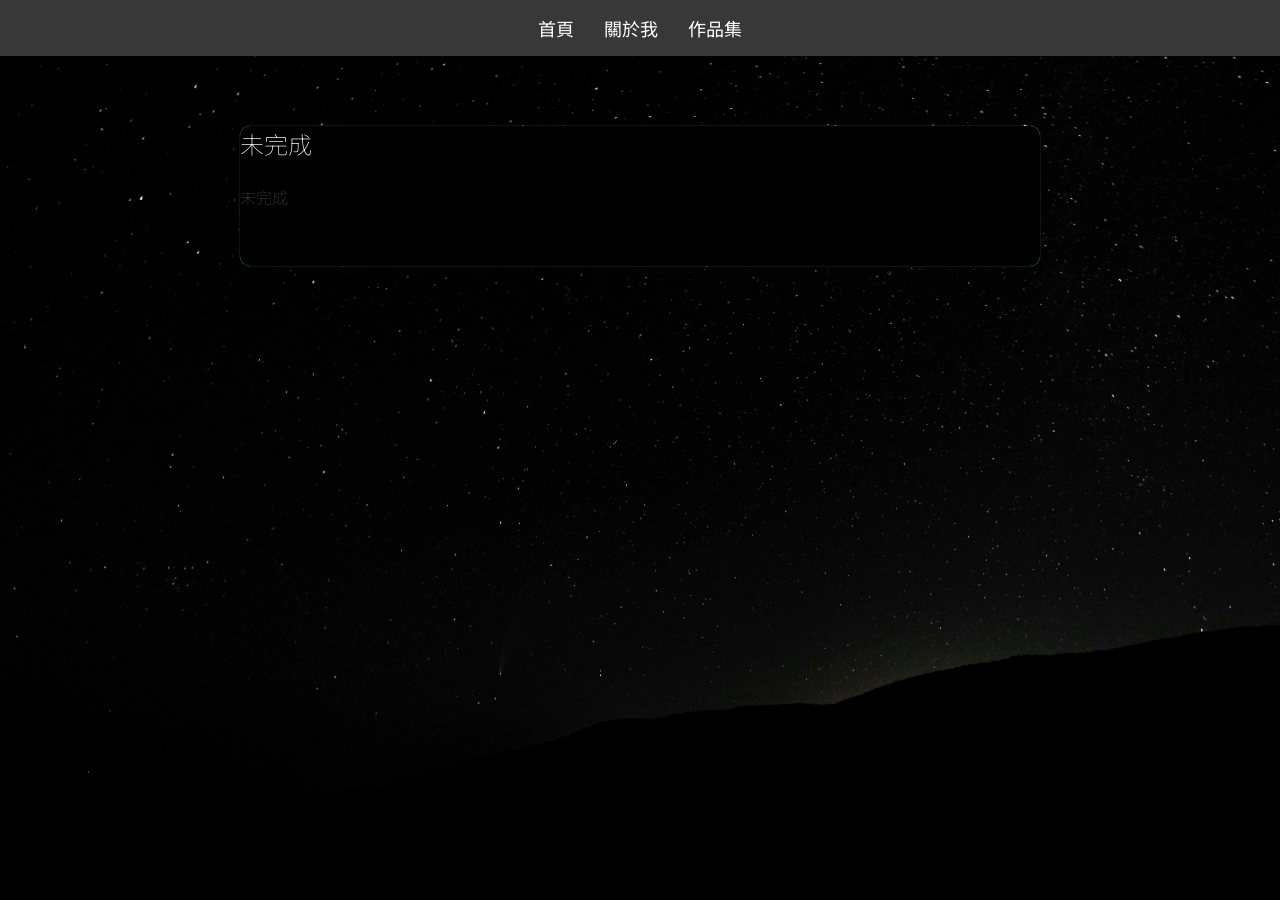
==== Algorithms.html @ 1b935d83 "個人網站" ====
<!DOCTYPE html>
<html lang="zh-Hant-TW">
<head>
    <meta charset="UTF-8">
    <meta name="viewport" content="width=device-width, initial-scale=1.0">
    <title>我的個人網頁</title>
    <link rel="icon" href="img\me.jpg" type="image/png">
    <link href="https://fonts.googleapis.com/css2?family=Noto+Sans+TC&display=swap" rel="stylesheet">
    <link rel="stylesheet" href="styles.css">

</head>
<body>
    <nav class="navbar">
        <ul>
            <li><a href="index.html#home">首頁</a></li>
            <li><a href="index.html#about">關於我</a></li>
            <li><a href="index.html#portfolio">作品集</a></li>
        </ul>
    </nav>
    <br>
    <br>
    <br>
    <br>
    <section class="cards-section">
        <a class="large-card" href="Personal_webpage_1.html" >
            <h2 class="h2-text">未完成</h2>
            <br>
            <p class="p-text">未完成</p>
        </a>
    </section>
    <script src="script.js"></script>
</body>
</html>
---- styles.css ----
* {
    margin: 0;
    padding: 0;
    box-sizing: border-box;
}

body, html {
    height: 100%;
    font-family: 'Noto Sans TC', sans-serif;
    background: url('./img/pexels-francesco-ungaro-6020336.jpg') no-repeat center center/cover; /* 设置全局背景 */
    background-attachment: fixed; /* 背景固定 */
    scroll-behavior: smooth;
}

/* 导航栏样式 */
.navbar {
    width: 100%;
    background-color: rgba(56, 56, 57, 1); /* 完全不透明 */
    position: fixed;
    top: 0;
    z-index: 1000;
}

.navbar ul {
    display: flex;
    justify-content: center;
    list-style-type: none;
    padding: 15px 0;
}

.navbar ul li {
    margin: 0 15px;
    
}

.navbar ul li a {
    color: white;
    text-decoration: none;
    font-size: 18px;
    transition: color 0.3s;
}

.navbar ul li a:hover {
    color: #ffdd57; /* 悬停颜色 */
}

/* 主要内容样式 */
.hero-section {
    height: 100vh;
    display: flex;
    justify-content: center;
    align-items: center;
    flex-direction: column;
    text-align: center;
    color: white;
}

/* 标题和段落 */
.hero-section h1 {
    font-size: 50px;
    margin-bottom: 20px;
}

.hero-section p {
    font-size: 24px;
}

/* 大卡片样式 */

.large-card {
    width: 800px;
    height: 140px;
    background-color: rgba(0, 0, 0, 1); /* 正確的透明背景設定 */
    border-radius: 10px;
    box-shadow: 0 0px 1px rgba(39, 234, 237, 1);
    opacity: 0;
    transform: translateY(50px);
    transition: opacity 0.5s ease-out, transform 0.5s ease-out;
    text-decoration: none;
}
.large-card:hover{
    box-shadow: 0 0px 10px rgba(39, 234, 237, 1);
}

.large-card.show {
    opacity: 1;
    transform: translateY(0);
}

/* 卡片区样式 */
.cards-section {
    display: flex;
    justify-content: center; /* 水平居中 */
    align-items: center; /* 垂直居中 */
    gap: 20px; /* 卡片之間的間距 */
    background-color: rgba(255, 255, 255, 0); /* 透明背景，显示全局背景 */
    margin-top: 30px; /* 添加上邊距，確保與導航欄有空間 */
}


.card {
    width: 200px;
    height: 100px;
    background-color: rgb(0, 0, 0, 0); /* 可以设置一个稍微透明的白色背景 */
    border-radius: 10px;
    box-shadow: 0 0px 1px rgba(39, 234, 237, 1);
    opacity: 0;
    transform: translateY(50px);
    transition: opacity 0.5s ease-out, transform 0.5s ease-out;
}

/* 卡片显示时的效果 */
.card.show {
    opacity: 1;
    transform: translateY(0);
}
/* 使用Flexbox进行完全居中 */
.flex-center {
    display: flex;
    justify-content: center; /* 水平居中 */
    align-items: center; /* 垂直居中 */
    align-items: center;
    font-family: "Chocolate Classical Sans", sans-serif;
    font-weight: 10;
    font-style: normal;
    font-size: 30px; /* 字體大小 */
}
.text-color {
    text-decoration: none;
    color: rgb(255, 255, 255);
}
.text-color:hover{
    color:rgba(242, 242, 242, 0.679);
}
.card:hover{
    box-shadow: 0 0px 10px rgba(39, 234, 237, 1);
}
.h1-text{
    font-size: 50px;
    margin-bottom: 20px;
    font-family: "Noto Sans TC", sans-serif;
    color:rgb(255, 255, 255);
}
.h2-text{
    color:rgb(255, 255, 255);
    font-family: "Noto Sans TC", sans-serif;
    font-weight: 10;
}
.p-text{
    color:rgba(245, 245, 245, 0.275);
    font-family: "Noto Sans TC", sans-serif;
    font-weight: 1;
}
/* 卡片區的佈局 */
.article-section {
    display: flex;
    flex-wrap: wrap; /* 卡片自動換行 */
    justify-content: center; /* 水平居中 */
    gap: 20px; /* 卡片之間的間距 */
    padding: 20px;
}

/* 卡片樣式 */
.article {
    max-width: 1000px; /* 最大寬度 */
    height: 1000px;
    background-color: rgba(0, 0, 0, 0);
    border-radius: 10px;
    box-shadow: 0 0px 10px rgba(39, 234, 237, 1);
    padding: 20px;
    flex-grow: 1; /* 使卡片在內容少的情況下自適應寬度 */
    transition: transform 0.3s ease, box-shadow 0.3s ease;
    margin-top: 50px;
}
/* 標題樣式 */
.article h1 {
    font-size: 50px;
    margin-bottom: 10px;
    color: aqua;
}
.article h2 {
    font-size: 30px;
    margin-bottom: 10px;
    color: aqua;
}

/* 段落樣式 */
.article p {
    font-size: 20px;
    line-height: 1.5;
    color: aliceblue;
}
.transparent-cards{
    height: 400px;
}
/* 預設情況下，這段文字是隱藏的 */
.mobile-only {
    display: none;
}

/* 當螢幕寬度小於 768px (常見的手機尺寸) 時顯示該文字 */
@media (max-width: 768px) {
    .mobile-only {
        display: block;
    }
}
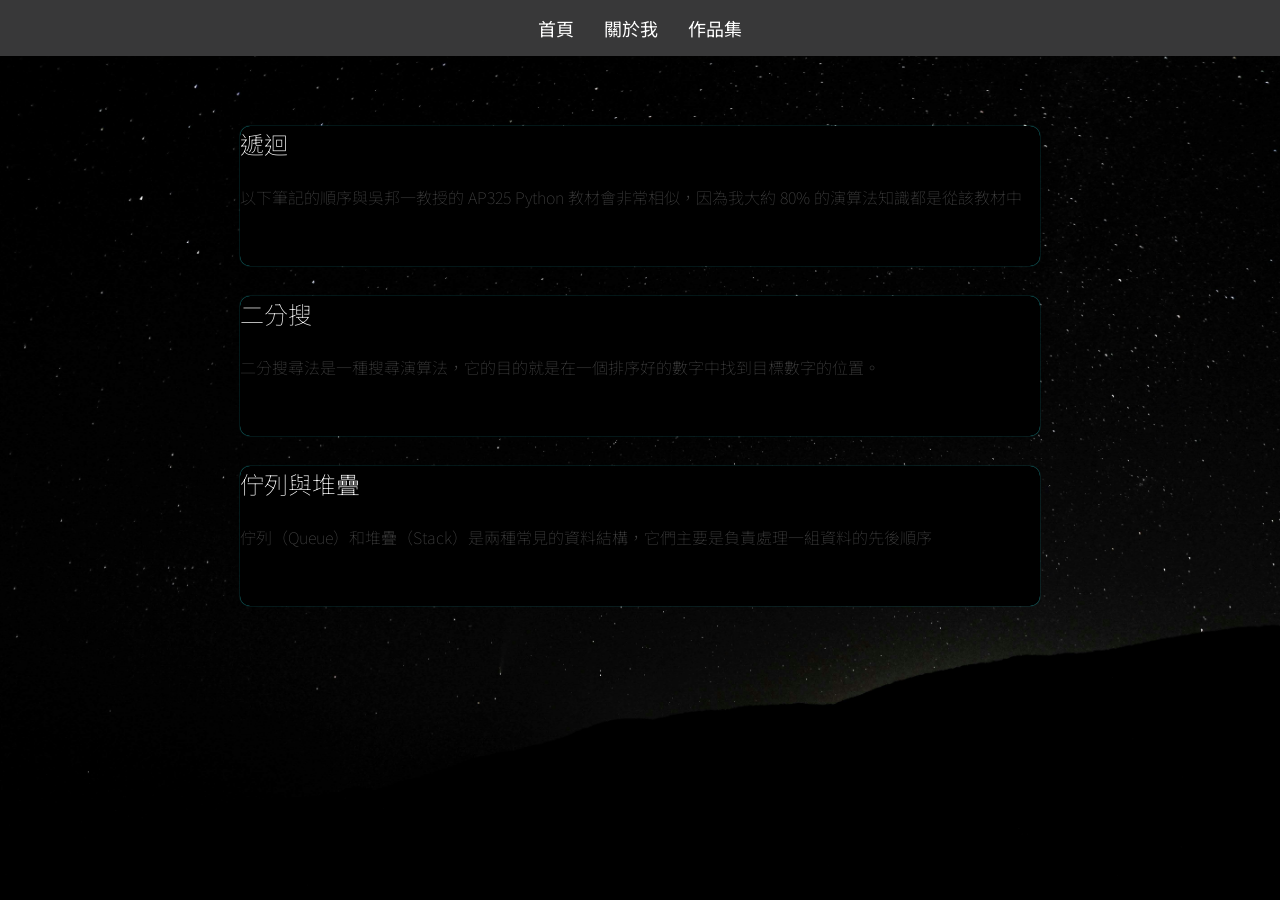
==== commit 95497f70: "新增演算法" ====
--- a/Algorithms.html
+++ b/Algorithms.html
@@ -22,10 +22,24 @@
     <br>
     <br>
     <section class="cards-section">
-        <a class="large-card" href="Personal_webpage_1.html" >
-            <h2 class="h2-text">未完成</h2>
+        <a class="large-card" href="recursion.html" >
+            <h2 class="h2-text">遞迴</h2>
             <br>
-            <p class="p-text">未完成</p>
+            <p class="p-text">以下筆記的順序與吳邦一教授的 AP325 Python 教材會非常相似，因為我大約 80% 的演算法知識都是從該教材中</p>
+        </a>
+    </section>
+    <section class="cards-section">
+        <a class="large-card" href="Binary_Search.html" >
+            <h2 class="h2-text">二分搜</h2>
+            <br>
+            <p class="p-text">二分搜尋法是一種搜尋演算法，它的目的就是在一個排序好的數字中找到目標數字的位置。</p>
+        </a>
+    </section>
+    <section class="cards-section">
+        <a class="large-card" href="QueueStack.html" >
+            <h2 class="h2-text">佇列與堆疊</h2>
+            <br>
+            <p class="p-text">佇列（Queue）和堆疊（Stack）是兩種常見的資料結構，它們主要是負責處理一組資料的先後順序</p>
         </a>
     </section>
     <script src="script.js"></script>
--- a/styles.css
+++ b/styles.css
@@ -179,7 +179,18 @@
     color: aqua;
 }
 .article h2 {
+    font-size: 40px;
+    margin-bottom: 10px;
+    color: aqua;
+}
+
+.article h3 {
     font-size: 30px;
+    margin-bottom: 10px;
+    color: aqua;
+}
+.article h4 {
+    font-size: 20px;
     margin-bottom: 10px;
     color: aqua;
 }
@@ -191,7 +202,7 @@
     color: aliceblue;
 }
 .transparent-cards{
-    height: 400px;
+    height: 170px;
 }
 /* 預設情況下，這段文字是隱藏的 */
 .mobile-only {
@@ -203,4 +214,18 @@
     .mobile-only {
         display: block;
     }
+}
+/* 代码區樣式 */
+pre, code {
+    background-color: #2d2d2d; 
+    color: #f8f8f2; 
+    font-family: 'Courier New', Courier, monospace; 
+
+}
+pre {
+    margin: 20px 0;
+}
+
+code {
+    line-height: 1.4;
 }
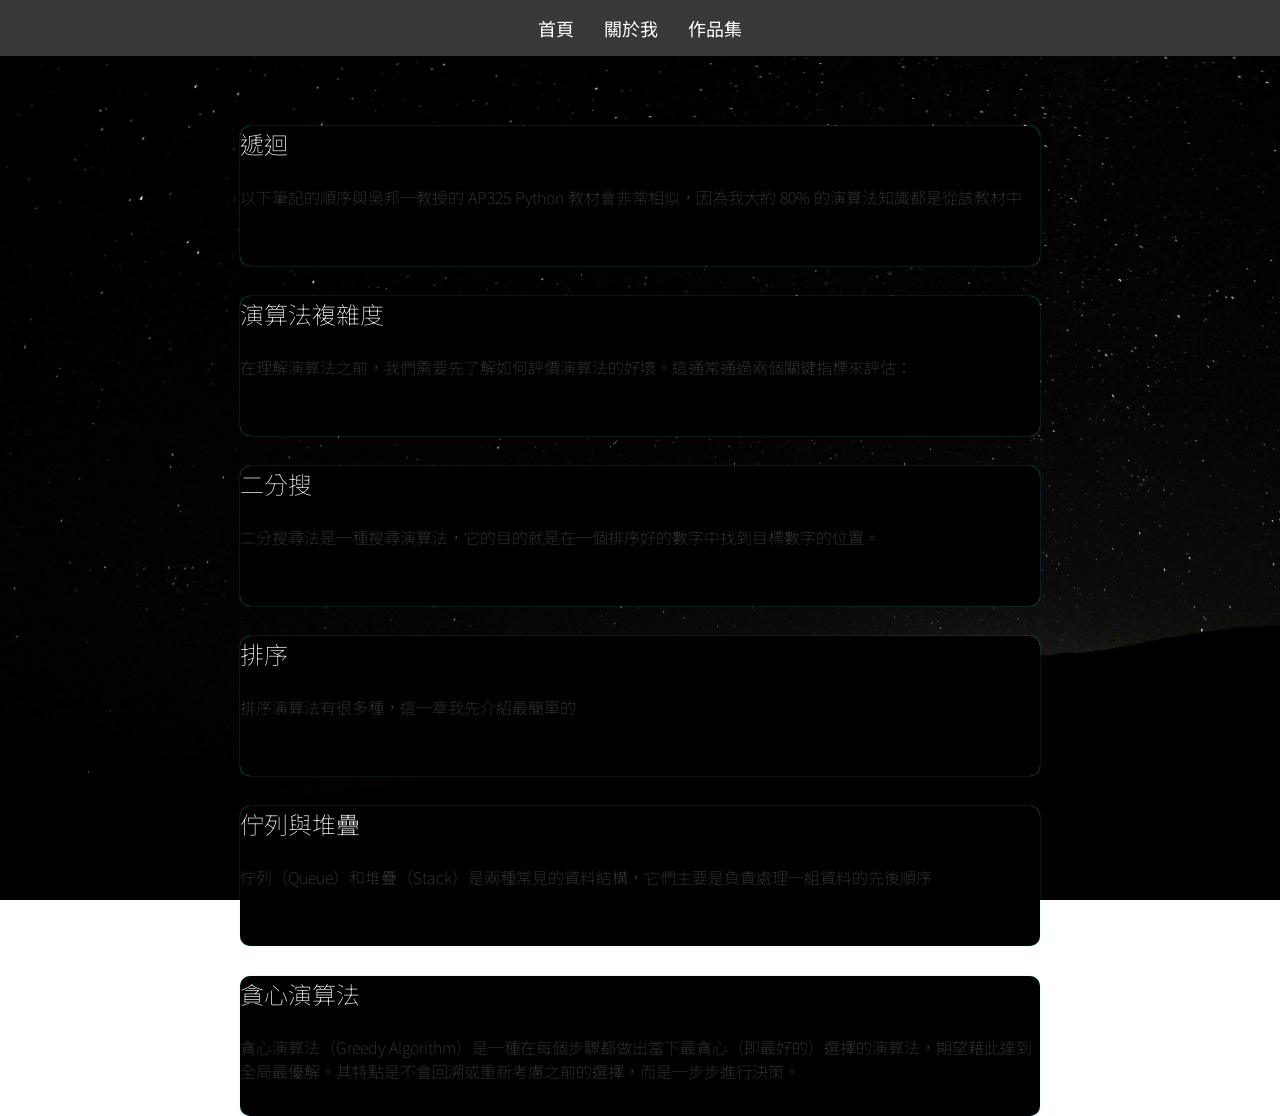
==== commit fe08e285: "演算法" ====
--- a/Algorithms.html
+++ b/Algorithms.html
@@ -29,11 +29,26 @@
         </a>
     </section>
     <section class="cards-section">
+        <a class="large-card" href="Algorithm_Complexity.html" >
+            <h2 class="h2-text">演算法複雜度</h2>
+            <br>
+            <p class="p-text">在理解演算法之前，我們需要先了解如何評價演算法的好壞。這通常通過兩個關鍵指標來評估：</p>
+         </a>
+    </section>
+    <section class="cards-section">
         <a class="large-card" href="Binary_Search.html" >
             <h2 class="h2-text">二分搜</h2>
             <br>
             <p class="p-text">二分搜尋法是一種搜尋演算法，它的目的就是在一個排序好的數字中找到目標數字的位置。</p>
         </a>
+    </section>
+    <section class="cards-section">
+        <a class="large-card" href="Bubble_Sort.html" >
+            <h2 class="h2-text">排序</h2>
+            <br>
+            <p class="p-text">排序演算法有很多種，這一章我先介紹最簡單的</p>
+         </a>
+    </section>
     </section>
     <section class="cards-section">
         <a class="large-card" href="QueueStack.html" >
@@ -42,6 +57,14 @@
             <p class="p-text">佇列（Queue）和堆疊（Stack）是兩種常見的資料結構，它們主要是負責處理一組資料的先後順序</p>
         </a>
     </section>
+
+    <section class="cards-section">
+        <a class="large-card" href="Greedy_Algorithm.html" >
+            <h2 class="h2-text">貪心演算法</h2>
+            <br>
+            <p class="p-text">貪心演算法（Greedy Algorithm）是一種在每個步驟都做出當下最貪心（即最好的）選擇的演算法，期望藉此達到全局最優解。其特點是不會回溯或重新考慮之前的選擇，而是一步步進行決策。</p>
+        </a>
+    </section>
     <script src="script.js"></script>
 </body>
 </html>
--- a/styles.css
+++ b/styles.css
@@ -228,4 +228,30 @@
 
 code {
     line-height: 1.4;
-}+}
+.article ul {
+    list-style-type: disc; /* 設置項目符號樣式，可改為circle、square等 */
+    margin-left: 40px; /* 左邊距，讓列表縮進 */
+    padding-left: 0;
+    color: aliceblue; /* 與其他文字一致的顏色 */
+}
+
+.article ul li {
+    font-size: 18px; /* 列表項文字大小 */
+    line-height: 1.6; /* 行高，讓項目之間的間距更好 */
+    margin-bottom: 10px; /* 每個項目之間的下邊距 */
+}
+
+/* 若要設置有序列表樣式 */
+.article ol {
+    list-style-type: decimal; /* 可選decimal, lower-alpha, upper-roman等 */
+    margin-left: 40px;
+    padding-left: 0;
+    color: aliceblue;
+}
+
+.article ol li {
+    font-size: 18px;
+    line-height: 1.6;
+    margin-bottom: 10px;
+}
